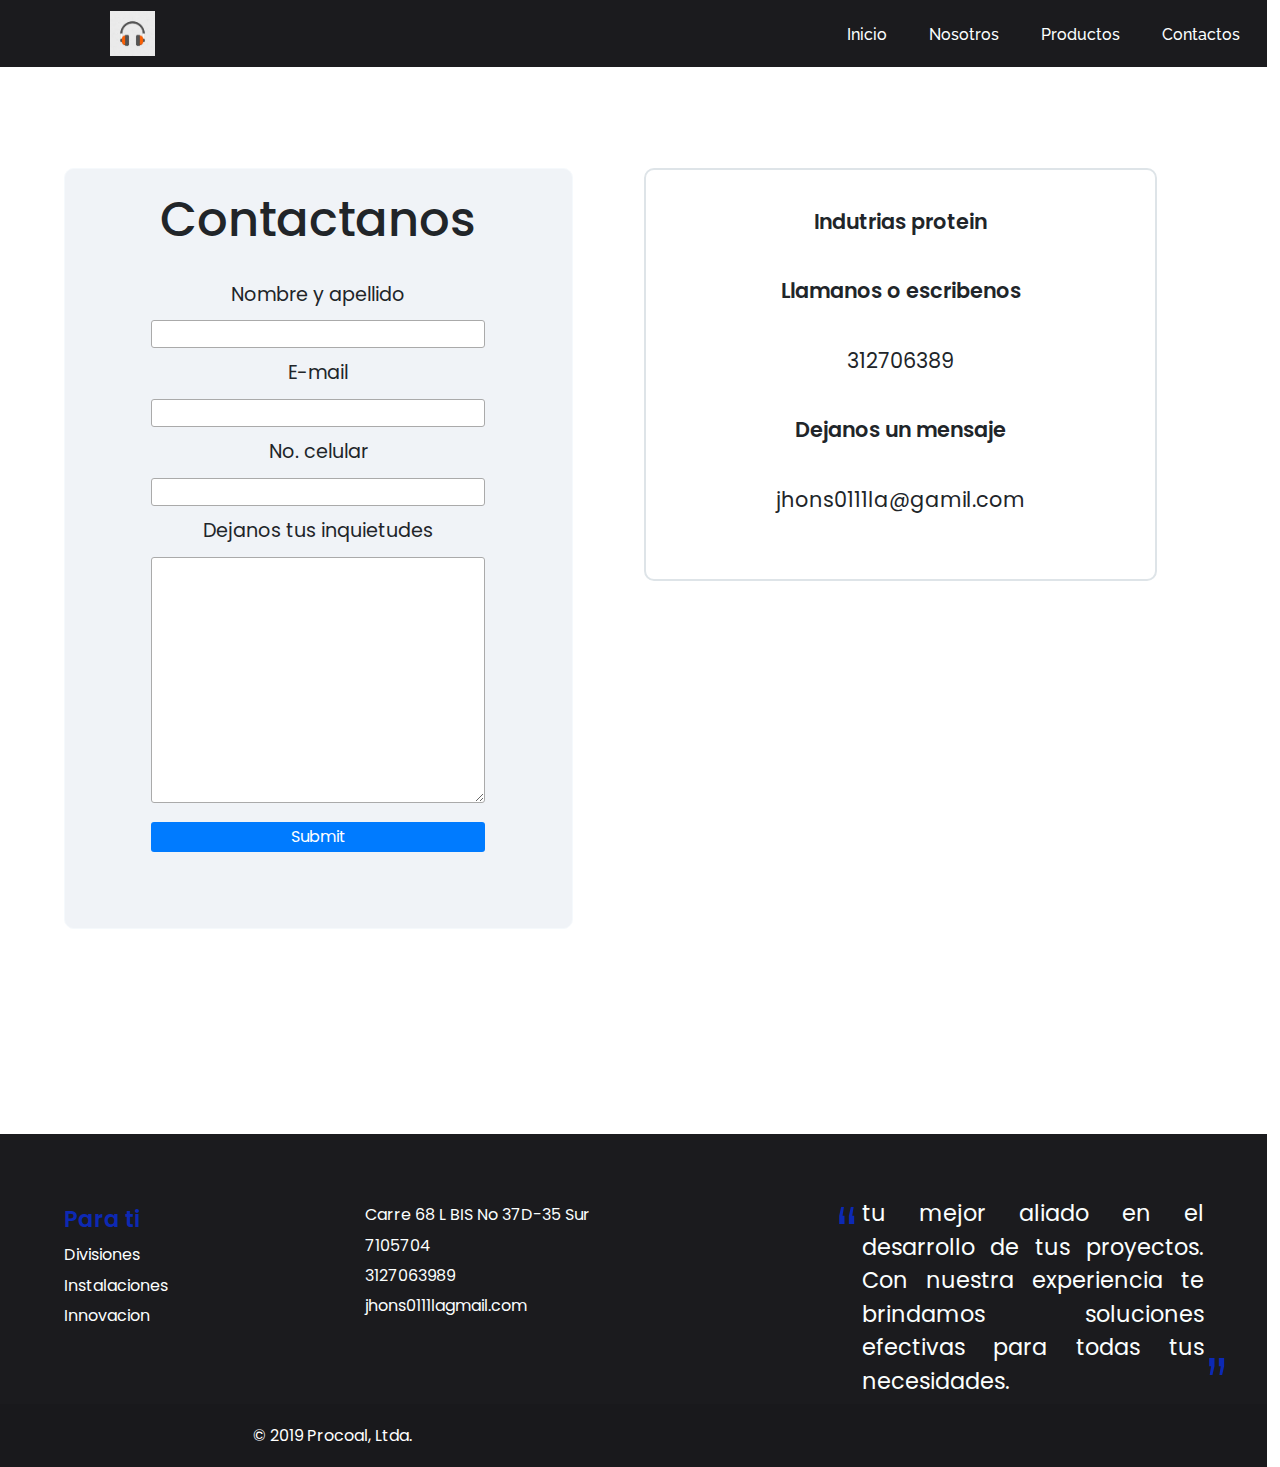
==== contacto.html @ f9df14ce "Se pulen detalles responsive, en la carga de loader, en el selectable de la pagina productos." ====
<!DOCTYPE HTML>
<html lang="en">
	<head>
		<title>tittle</title>
		<meta charset="UTF-8">
		<meta name="viewport" content="width=device-width, user-scalable=no, initial-scale=1.0, maximum-scale=1.0, minimum-scale=1.0 shrink-to-fit=no">

		<!-- Estilos y fuentes -->
		<link rel="stylesheet" href="css/estilos.css" type="text/css" media="all">

		<!-- Bootstrap CSS -->
    	<link rel="stylesheet" href="https://maxcdn.bootstrapcdn.com/bootstrap/4.0.0/css/bootstrap.min.css" 
    	integrity="sha384-Gn5384xqQ1aoWXA+058RXPxPg6fy4IWvTNh0E263XmFcJlSAwiGgFAW/dAiS6JXm" crossorigin="anonymous">

		<!-- Jquery -->
		<script src="https://code.jquery.com/jquery-3.2.1.slim.min.js" integrity="sha384-KJ3o2DKtIkvYIK3UENzmM7KCkRr/rE9/Qpg6aAZGJwFDMVNA/GpGFF93hXpG5KkN" 
		crossorigin="anonymous"></script>

		 <!-- Mis scripts -->
  		<script type="text/javascript" src="js/main.js"></script>

		<!-- Fuentes -->
		<link href="https://fonts.googleapis.com/css?family=Poppins|Raleway:300,400,500,600" rel="stylesheet">

		<!-- Iconos -->

		<link rel="stylesheet" href="https://use.fontawesome.com/releases/v5.6.3/css/all.css" integrity="sha384-UHRtZLI+pbxtHCWp1t77Bi1L4ZtiqrqD80Kn4Z8NTSRyMA2Fd33n5dQ8lWUE00s/" crossorigin="anonymous">

		<!-- popper.js & Boostrap JS -->		

		<script src="https://cdnjs.cloudflare.com/ajax/libs/popper.js/1.12.9/umd/popper.min.js" 
		integrity="sha384-ApNbgh9B+Y1QKtv3Rn7W3mgPxhU9K/ScQsAP7hUibX39j7fakFPskvXusvfa0b4Q" crossorigin="anonymous"></script>
		<script src="https://maxcdn.bootstrapcdn.com/bootstrap/4.0.0/js/bootstrap.min.js" integrity="sha384-JZR6Spejh4U02d8jOt6vLEHfe/JQGiRRSQQxSfFWpi1MquVdAyjUar5+76PVCmYl" 
		crossorigin="anonymous"></script>


	</head>
	<body>
		<section id="global-contacto">
			<header>
				<nav class="navbar navbar-expand-lg navbar-dark">
      				<div class="container-fluid">
						<a class="navbar-brand" href="/">
						  <img src="img/logo.jpg" style="width: 20%;">
						</a>
				        <button class="navbar-toggler" type="button" data-toggle="collapse" data-target="#navbarNav" aria-controls="navbarNav" aria-expanded="false" aria-label="Toggle navigation">
				          <span class="navbar-toggler-icon"></span>
				        </button>
				        <div class="collapse navbar-collapse" id="navbarNav">
				          	<ul class="navbar-nav ml-auto">
				            	<li class="nav-item">
              						<a class="nav-link" href="index.html">Inicio</a>
            					</li>
            					<li class="nav-item">
              						<a class="nav-link" href="nosotros.html">Nosotros</a>
            					</li>
            					<li class="nav-item">
              						<a class="nav-link" href="productos.html">Productos</a>
            					</li>
            					<li class="nav-item">
              						<a class="nav-link" href="contacto.html">Contactos</a>
            					</li>
				          	</ul>
				        </div>
				    </div>
				</nav>			
			</header>
		<section>
		<div class="container cont-contac">
			<div class="cont-uno">
  				<div class="row">
    				<div class="col-11 cont-uno-col">
        				<h1>Contactanos</h1>
      					<form action="MAILTO:jhons0111la@gmail.com" method="GET" enctype="text/plain">
      						<label for="">Nombre y apellido</label>
      						<input type="text">
      						<label for="">E-mail</label>
      						<input type="text">
      						<label for="">No. celular</label>
      						<input type="text">
      						<label for="">Dejanos tus inquietudes</label>
      						<textarea name="" id="" cols="30" rows="10"></textarea>
      						<input type="submit" id="button-contacto">
      					</form>
    				</div>
    			</div>
    		</div>
    	<div class="cont-dos">
    		<div class="row">
   				<div class="col-11 cont-dos-col">
     				<label class="text-cont">Indutrias protein</label>
     				<label class="text-cont">Llamanos o escribenos</label>
     				<label>312706389</label>
     				<label class="text-cont">Dejanos un mensaje</label>
     				<label>jhons0111la@gamil.com</label>
    			</div>
    			<div class="col-11 cont-maps">
      				<iframe src="https://www.google.com/maps/embed?pb=!1m18!1m12!1m3!1d994.232237021357!2d-74.13266837077137!3d4.606742536563148!2m3!1f0!2f0!3f0!3m2!1i1024!2i768!4f13.1!3m3!1m2!1s0x8e3f9ec9b7777277%3A0xb06873776f397aab!2sPROCOAL!5e0!3m2!1ses-419!2sco!4v1553977932232!5m2!1ses-419!2sco" 
      				width="500" height="300" frameborder="0" style="border:0" allowfullscreen></iframe>
    			</div>   
  			</div>
		</div>
		</div>
		</section>


		</section>
		<footer>
		<div class="container cont-footer">
			<div class="row cont-footer">
				<div class="col-3 element_foo">
				<ul>
					<li class="color_foo">Para ti</li>
					<li>Divisiones</li>
					<li>Instalaciones</li>
					<li>Innovacion</li>
				</ul>		
				</div>
				<div class="col-3 element_foo">
				<ul>
					<li><i class="fas fa-building"></i> &nbsp;  &nbsp; Carre 68 L BIS No 37D-35 Sur</li>
					<li><i class="fas fa-phone" class="icon_cont"></i> &nbsp;  &nbsp; 7105704</li>
					<li><i class="fas fa-mobile" class="icon_cont"></i> &nbsp;  &nbsp; 3127063989</li>
					<li><i class="fas fa-envelope" class="icon_cont"></i> &nbsp;  &nbsp; jhons0111lagmail.com</li>
				</ul>		
				</div>
				<div class="col-6 element_foo cont-footer-tres">
					<span class="comilla comilla_one">“</span>				
					<p class="parrafo_foo">
					tu mejor aliado en el desarrollo de tus proyectos. 
					Con nuestra experiencia te brindamos soluciones 
					efectivas para todas tus necesidades.
					</p>	
					<span class="comilla comilla_two">”</span>			
				</div>
			</div>
			<div class="w-100"></div>		
		</div>
		<div class="container-fluid">
			<div class="row copyR">
				<div class="col-6">
					<span>© 2019 Procoal, Ltda.</span>
				</div>
				<div class="col-6 cont-footer-redesS">
					<a href=""><i class="fab fa-facebook img-redesU"></i></a>
					<a href=""><i class="fab fa-twitter-square img-redesD"></i></a>
					<a href=""><i class="fab fa-instagram img-redesT"></i></a>
				</div>
			</div>
		</div>
		</footer>

<!-- 	<i class="fab fa-mailchimp"></i>  micoo	 -->	

<body>
</html>
---- css/estilos.css ----
/* font-family: 'Poppins', sans-serif;
font-family: 'Raleway', sans-serif; */

/* text-rendering: optimizeLegibility;
image-rendering: */

/*azul claro #95AFBA
azul oscuro #3F7CAC
blanco #FFFFFF
gris #7A7D7D
gris claro #D0CFCF*/

/*Paleta azules

negro azulado #0A1128
gris azulado #1F222B
azuloscuro #001F54
azul #034078
azul claro #1282A2
blanco #FEFCFB*/

			/* Vista inicial y pagina principal */
body {
	margin: 0;
	width: 99vw !important; 
    background: #1B1B1E;
    font-family: 'Raleway Poppins', sans-serif;
    text-rendering: optimizelegibility;
}

header{
	background: #1B1B1E !important;
}

#global{
	width: 100%;
	display: inline-block;
    background: white !important;
}

 #logo{
	display: inline-block;
	width: 5vw;
	height: 3vh;
	float: left;
	margin-left: 5vw;	
}

#menu {
	display: inline-block
}


.navbar{
    background: #1B1B1E;
    padding: 1.3vh 7.5% 0 7.5% !important;
}

#navbarNav ul{
	line-height: 3vh;
    text-rendering: optimizeLegibility !important; 
}

#navbarNav ul li{
    padding: 0vh 3.9% 1vh 3.9%;
    font-size: 1rem;
    font-family: 'Raleway', sans-serif;
    font-weight: 500;
    color: #6D676E;
}
#navbarNav ul li a{
	text-decoration: none !important;
	color: #FBFFFE !important;
}

#navbarNav ul li a:hover{
    color: #c9c9c9 !important;
}


.navbar-brand {
    position: relative;
    bottom: 0.6vh;
} 

.bx-wrapper, .bx-viewport {
    box-shadow: 0 0 0 white !important;
    height: 75vh !important;
    width: 100vw;
    border: 0 !important;
    margin: 0 !important;
}

#slider{
	display: inline-block;
    width: 99vw;
}

.cont-slider{
    height: 85vh;
}

.img-slider{
    height: 75vh;
    width: 100%;

}

.bx-caption, .bx-prev, .bx-next, .bx-start, .bx-stop{
    visibility: hidden;
}

.bx-pager{
    position: absolute;
    padding: 0 45.8% 3% 47.4% !important;
    width: 100% !important;
}

.bx-pager-link{    
    width: 1.4rem !important;
    height: 1.4rem !important;
    border-radius: 50% !important;
    opacity: 0.6;
}

#producto{
	width: 55vw;
    margin: 0 auto!important;
    text-align: center;
    text-rendering: optimizeLegibility;
    position: relative;
    bottom: 58vh;
    color: white;
    font-size: 1rem !important;
}

#ascii{
	margin: 0;
}

h1{
    margin: 0;
    text-rendering: optimizeLegibility !important;
    font-size: 3rem !important;
    font-family: 'Poppins', sans-serif !important;
    font-weight: 400;
}

h2{
	padding: 1.5vh 0;
    text-rendering: optimizeLegibility !important;
    font-size: 2rem !important;
    font-family: 'Poppins', sans-serif !important;
}

#f_abajo{
    height: 7vh;
    opacity: 0.7;
    -webkit-border-radius: 50%;
    border-radius: 50%;
    background: #6D676E;
    width: 3.7vw;
    margin: 0 auto;
    padding-top: 1vh;
}


#f_arriba{
    visibility: hidden;
    height: 6.5vh;
    -webkit-border-radius: 50%;
    border-radius: 50%;
    background: #6D676E;
    width: 3.3vw;
    margin: 0 auto;
    position: fixed;
    top: 88vh;
    right: 2%;
    padding: 0.7vh 0 0 0.55%;
    opacity: 0.8;
}

#f_arriba:hover {
    opacity: 0.7;
}

#f_abaj{
	font-size: 3.7rem;
    color: white;
}

#f_arrib{
    font-size: 3rem;
    color: white;
}

.fila{
    height: 42vh;
}

.cont-nosotros, .cont-tittle{
    display: flex;
    flex-direction: column;
    text-align: justify;
    align-items: center;
    padding: 0 !important;
    text-rendering: optimizeLegibility !important;
    margin-bottom: 5vh;
}

hr{
    background: #0D29B4;
    width: 6%;
    height: 0.8px;
}  

.cont-nosotros h3, .tittle-body{
    font-size: 2.3rem;
    font-family: 'Poppins', sans-serif !important;
}

.cont-nosotros h4, .subtittle-body{
    font-weight: 300 !important;
    font-family: 'Raleway', sans-serif !important;
    margin-bottom: 3%;
    font-size: 1.5rem;
}  

.cont-nosotros span{
    font-size: 1.2rem;
    font-weight: 400;
    font-family: 'Raleway', sans-serif;
}

.cont-divisionB, .cont-experiencia{
    background: #1B1B1E;
    padding: 0 !important;
    margin-bottom: 20vh;
}

.cont-experiencia{
    margin-top: 20vh;
}    

.cont-divisionB div{
    padding: 3% !important;
    font-family: 'Raleway', sans-serif;
    text-rendering: optimizeLegibility !important;
    color: #FBFFFE !important;
    display: flex;
    flex-direction: column;
    padding-left: 3% !important;
    text-align: justify;
}

.img-divisionB{
    width: 100%;
    height: 34vh;
}

.cont-div-textU{
    font-size: 2.2rem;
    text-rendering: optimizeLegibility;
    font-family: 'Poppins', sans-serif;
    font-weight: 600;
    margin: 1.5% 0;
}

.cont-div-textD{
    color: #2A4494;
    font-size: 2.1rem;
    height: 7%;
}

.cont-div-textT{
    margin: 1.5% 0;
    font-size: 1.5rem;
    font-weight: 100;
    font-family: 'Raleway', sans-serif;
}

.cont-div-textC{
    width: 75%;
    font-size: 1.2rem;
    font-weight: 400;
    font-family: 'Raleway', sans-serif;
    margin: 1.5% 0;
}

.cont-productos{
    margin-bottom: 10%;
    height: 80%;
}

.cont-productos div{
    padding: 0;
}


.imagen{
    height: 24vh !important;
    width: 100%;   
    padding: 4%;
}

.cont-prod-textD{
    width: 90% !important; 
    margin-left: 5%;
}

.cont-prod-textT{
    margin-left: 5%;   
    width: 95% !important;
}

.cont-tarjeta{
    height: 42vh;
    background-color: #F9FAFC;
    margin: 0 3%;
    border: 1px solid #f6f6f6;
    border-radius: 4px;
    box-shadow: 0px 13px 17px -14px rgba(0,0,0,0.49);
    font-family: 'Raleway', sans-serif;
    text-align: justify;
}

.cont-tarje-datos{
    background: #F9FAFC;
    display: flex;
    flex-direction: column;
    text-align: justify;
    height: auto !important;
    width: 100%;   
    padding: 4% !important;
}

.titulo-tarjeta{
    font-size: 1.1rem;
    font-weight: 600;
}

.texto-tarjeta{
    font-size: 1rem;
}

.info-tarjeta{
    font-size: 0.8rem;
    color: #007bff;
    position: absolute;
    top: 38vh;
    text-decoration: none !important;
    font-weight: 600;
}

.info-tarjeta:hover {
    color: #0055ff;
}

.tituloPrincipal-experiencia{
    font-size: 2.8rem;
    text-rendering: optimizeLegibility;
    font-family: 'Poppins', sans-serif;
    font-weight: 600;
    margin: 5% 0 0 5%;
}

.subtitulo-experiencia{
    font-weight: 500 !important;
    font-size: 1.7rem;
    font-weight: 100;
    font-family: 'Raleway', sans-serif;
    margin: 0 0 1.5% 5%;
}

.subcont-experiencia{
    display: flex;
    flex-direction: column;
    color: white;
    height: 20vh;
}

.linea-experiencia {
    position: relative;
    color: #2A4494;
    font-size: 2.1rem;
    height: 7%;
    left: 95%;
    bottom: 1vh;
}

.w-100 {
    width: 0 !important; 
}

.subcontenedor-experiencia{
    height: 21vh;
}

.datos-experiencia{   
    background: #2A2B2D;
    height: 17vh;
    width: 77%;
    margin: 0 auto;
    color: white;
    display: flex;
    flex-direction: column;
    padding: 1vh 3.7%;
    text-align: justify;
}

.titulo-experiencia{
    color: #0D29B4 !important;
    font-size: 1.2rem;
    font-weight: 600;
    margin-bottom: 1vh;
    font-family: 'Poppins', sans-serif;
}

.texto-experiencia{
    font-size: 1.1rem;
    font-weight: 400;
    margin-bottom: 1vh;
    font-family: 'Raleway', sans-serif;
}





			/* footer */



{}

.{

}

footer{
    height: 30vh;
    background: #1B1B1E;
    margin-top: 0;
}

.element_foo{
    display: inline-block;
    height: 16vh;
    padding: 7vh 0 0 0 !important;
}

.element_foo ul{
    padding: 0;
}

.element_foo li i{
   color: #0D29B4;
}

.color_foo{
   color: #0D29B4 !important;
   font-weight: 600;
   font-size: 1.4rem !important;
}

.element_foo li, p{
   color: #FBFFFE;
   list-style: none;
   font-family: 'Poppins', sans-serif;
   margin: 0.7vh 0;
   font-size: 1rem;
   text-rendering: optimizeLegibility;
}

.parrafo_foo{
   font-size: 1.4rem; 
   width: 60%;
   display: inline-block;
   font-family: 'Poppins', sans-serif;
   text-rendering: optimizeLegibility;
}

.comilla{
    height: 2vh;
    color: #0D29B4;
    font-size: 5rem;
    font-family: 'Raleway', sans-serif;
}

.comilla_one{
    position: absolute;
    right: 60.5%;
    bottom: 9.2vh;
}

.comilla_two{
    position: absolute;
    left: 100%;
    top: 21.5vh;
}

.element_foo_one{
    margin-left: 8vw;
    top: 7vh;
}

.element_foo_two{
    position: relative;
    top: 21vh;
}
.cont-footer{
    height: 30vh;
}

.copyR span{
    line-height: 7vh;
    color: #FFFFFF;
    padding-left: 39.5%;
    font-family: 'Poppins', sans-serif;

}

.copyR i{
    font-size: 4vh;
    color: white;
    padding-left: 30%;
    transition: 6ms;
}

.img-redesU:hover {
    color: #c9c9c9;
}

.img-redesD:hover {
    color: #c9c9c9;
}

.img-redesT:hover {
    color: #c9c9c9;
}


.cont-footer-tres{
    text-align: justify;
    display: flex;
    justify-content: flex-end;  
}
.copyR{
    margin: 0;
    height: 7vh;
    background: #19191c; 
}

.cont-footer-redesS{
    display: flex;
    align-items: center;
    padding-left: 11.4% !important;
}

.tarjetaOne{
    margin-left: 6.7%;
}

/* Productos */

#global-productos{
    width: 100%;
    height: 100vh;
    display: inline-block;
    background: white !important;
}

.cont-tittleUno{
    height: 7vh;
    border-bottom: 0.3px solid lightgray;
    margin-top: 10vh;
    font-size: 1.8rem;
    font-family: 'Poppins', sans-serif !important;
    text-rendering: optimizeLegibility !important;
}

.cont-tittleDos{
    margin-top: 7vh;
    padding-left: 7% !important;
    margin-top: 10vh;
    display: flex;
    flex-flow: column;
    font-size: 1.8rem;
    font-family: 'Poppins', sans-serif !important;
    text-rendering: optimizeLegibility !important;
}

#cantArticulos{
    font-size: 1.3rem !important;
}

#feedback{ 
    font-size: 1.4em; 
}

#con-listado-principal{ 
    padding: 0; 
}

#cont-listado{ 
    padding: 0;
    margin-top: 4vh;
}

#cont-listado li{ 
    line-height: 4vh;
    height: 4vh;
    list-style-type: none;
    margin: 0 !important;
    padding: 0;
    display: inline-block;
    width: 100% !important;
    border: 0.3px solid lightgray;
    padding-left: 9%;
    font-size: 1.1rem;
    font-family: 'Raleway', sans-serif !important; 
}

#button-productos{
    width: 100%;
    display: block;
    border: 0px solid !important;
    border-radius: 3px !important;
    background: #007bff;
    height: 4vh;
    color: white;
    outline: none;
    margin-top: 4vh;
    font-weight: 600;
}

#button-productos:hover{
    background: #066BD7;    
}

.cont-list-productos{
    padding-left: 6.8% !important;
    margin-top: 2vh;
}

.paginationjs-pages ul li{
    display: flex;
    list-style: none;
    position: relative;
    float: left;
    padding: 6px 12px;
    margin-left: -1px;
    line-height: 1.428571429;
    text-decoration: none;
    background-color: #fff;
    border: 1px solid #ddd;
    text-rendering: optimizeLegibility !important;
    font-family: 'Raleway', sans-serif;
    font-size: 1rem;
    font-weight: 600;
}

.paginationjs-pages ul{
        display: flex;
    list-style: none;
    margin-top: 5vh;
    padding-left: 42% !important;
}

#selectable .ui-selected{
    background: #f2f8ff !important;
    color: black !important;
}

#selectable .ui-selectee{
    background: white;
}

.cont-card-productos{
    font-size: 0.95rem;
    font-family: 'Raleway', sans-serif;
    display: flex !important;
    flex-direction: column;
    text-rendering: optimizeLegibility !important;
    text-align: justify;
    margin: 6vh 0;
}

.titulo-card-productos{
    font-weight: 600;
    font-size: 1.2rem;
    margin: 2.5vh 0 1vh 0;
}

#pagination-productos{
    width: 83.333333%;
    padding: 0 15px;
    margin-left: 22.2%;
    max-width: 83.333333%;
}

.paginationjs{
    border-top: 1px solid lightgray;
}

.selector-productos{
    background: #f0f4fa;
    font-size: 1.2rem;
    font-weight: 500;
}

/* {} */
/*Formulario de contacto*/

#global-contacto{
    width: 100%;
    height: 126vh;
    display: inline-block;
}

h1{
    font-weight: 500;
    line-height: 80px;
    margin-bottom: 0px;
    font-size: 1.9rem;
    padding: 4.5% 0 4.5% 0;
}

#button-contacto{
    display: block;
    margin: 4% auto 16% auto !important;
    border: 0px solid !important;
    border-radius: 3px !important;
    background: #007bff;
    height: 30px;
    color: white;
    outline: none;
}

#button-contacto:hover{
    background: #066BD7;    
}

.cont-contac {
    display: flex;
    padding-top: 8%;
}

.cont-uno {
    width: 70%;
    text-align: center;
}

.cont-uno form label, input, textarea, .cont-dos label {
    display: block;
    width: 70% !important;
    text-rendering: optimizeLegibility !important;
    font-family: 'Poppins', sans-serif !important;
    margin: 2.3% auto !important;
    font-size: 1.2rem;
}

.cont-uno input, textarea{
    border: 1px solid #aaaaaa;
    border-radius: 3px;
    outline-color: #3897FC;
    outline-width: 2px;
}

.cont-uno-col{
    background: #f0f3f7;
    border-radius: 10px;
    border: solid 1px #F5F9FC;
}

.cont-dos{
    text-align: center;
    margin-left: 5%;
}

.cont-dos label{
    margin: 0 auto !important;
    width: 55% !important;
    padding: 4% 0;
    font-size: 1.3rem;
}

.cont-dos-col{
    border: solid 2px #dee4e8;
    border-radius: 10px;
    padding: 3% 0 8% 0;
}

.text-cont{
    font-weight: 600;
    padding: 4% 0;
}

.cont-maps{
    padding-top: 6.7%;
    padding-top: 9%;
}

#contenedor-invitacion-productos{
    margin: 12vh auto;
    display: flex;
    flex-direction: column;
    width: 40%;
    text-align: center;
}

.textoUno-invitacion-productos{
    color: #0974e8 !important;
    font-size: 1.1rem;
    margin-bottom: 1vh;
    font-family: 'Poppins', sans-serif;
}

.textoDos-invitacion-productos{
    margin: 0;
    font-size: 0.85rem;
    font-weight: 400;
    font-family: 'Raleway', sans-serif !important;
}
    /*Nosotros*/

.cont-historia{
    display: flex;
    flex-direction: column;
    text-align: justify !important;
    align-items: center;
    color
}

.cont-historia p{
    border: solid gray 0.5px;
    border-radius: 10px;
    color: black !important;
    font-size: 1.2rem;
    font-weight: 400;
    font-family: 'Raleway', sans-serif !important;
    padding: 3%;
    margin-bottom: 2vh;
    margin-top: 10vh;
}

.tittle-nosotros{
    font-size: 2.3rem;
    font-family: 'Poppins', sans-serif !important;
    margin: 8vh 0 0 0;
}

.msgColaboracion{
    font-weight: 600;
    font-family: 'Raleway', sans-serif !important;
    border: 1px solid black;
    border-radius: 100%;
    align-content: center;
    padding: 3.8%;
    margin: 0 auto;
    padding-top: 12%;
    box-shadow: 1px 13px 21px -13px rgba(0,0,0,0.75);
}

.prueba{
    color: black;
    font-size: 2rem;
    border: 2px solid red;
    border-radius: 50%;
    width: 10%;
}

.msgUno{
    height: 6vw;
    width: 6vw;
    padding: 4vh 1%;
    text-align: center;
    font-size: 1rem;
    font-weight: 600;
}

.prueba:hover{
    font-size: 2.5rem;
    transition-timing-function: ease;
    transition-duration: 400ms; 

}


.msgDos{
    height: 7vw;
    width: 7vw;
    text-align: center;
    font-size: 1rem;
    font-weight: 600;
    padding: 5.4vh 0 0 0;

}

.msgUno:hover{
    transform: scale(1.15);
    transition-timing-function: ease;
    transition-duration: 400ms; 
}

.msgDos:hover{
    transform: scale(1.15);
    transition-timing-function: ease;
    transition-duration: 400ms; 
}

.fila-uno-nosotros{
    margin-top: 6vh;
}

.fila-dos-nosotros{
    margin-top: 5vh;
}

.fila-tres-nosotros{
    margin-top: 7vh;
}

.fila-cuatro-nosotros{
    margin-top: 2vh;
    text-align: center;
    height: 34vh;
}

.cont-abajo-uno{
    margin-top: 11vh;
    margin-left: -8px;
}

.cont-abajo-dos{
    margin-top: 13vh;
    margin-left: 25%
}

.contenedor-nosotros-mision{
    margin-top: 10vh;
    display: flex;
    flex-direction: column;
    text-align: justify;
    border: solid lightgray 0.5px;
    border-radius: 10px;
    padding: 1.5%;
}

.contenedor-nosotros-vision{
    display: flex;
    flex-direction: column;
    text-align: justify;
    align-items: flex-end;
    border: solid lightgray 0.5px;
    border-radius: 10px;
    padding: 1.5%;
    margin-top: 7vh;
}

.titulo-nosotros-misionVision{
    color: #0974e8 !important;
    font-size: 1.3rem;
    font-weight: 600;
    margin-bottom: 1vh;
    font-family: 'Poppins', sans-serif;
}

.texto-nosotros-misionVision{
    font-size: 1.2rem;
    font-weight: 400;
    font-family: 'Raleway', sans-serif !important;
}

.linea-nosotros{
    color: #2A4494;
    font-size: 2.1rem;
    height: 7%;
    margin-bottom: 10vh;
}

.contenedor-nosotros-circulos{
    margin: 8vh 0 5vh 0;
    text-align: center;
    display: flex;
    flex-direction: column;
}

.contenedor-nosotros-circulos span{
    font-family: 'Poppins', sans-serif;
    color: gray;
    font-weight: 100;
    height: 2.4vh;
}

.circuloUno-nosotros{
    font-size: 1.8rem;
}

.circuloDos-nosotros{
    font-size: 1.6rem;
}

.circuloTres-nosotros{
    font-size: 1.4rem;
}

.contenedor-contacto-nosotros{
    flex-direction: column;
    display: flex;
        align-items: center;
}

.texto-nosotros-contacto{
    font-size: 1.2rem;
    font-weight: 400;
    font-family: 'Raleway', sans-serif !important;
    padding: 3% 3% 0 3%;
    margin-top: 0vh;  
}

.textoDos-nosotros-contacto{
    font-size: 0.8rem;
    font-weight: 100;
    padding: 0;
    font-family: 'Raleway', sans-serif !important;
    margin: 3vh auto 0.5vh auto;
}


.boton-nosotros{
    font-weight: 600;
    border: 0px solid !important;
    border-radius: 3px !important;
    background: #007bff;
    height: 30px;
    color: white !important;
    outline: none;
    width: 16%;
    font-family: 'Raleway', sans-serif !important;
    text-decoration: none !important;
    padding-top: 0.4vh;
}

.boton-nosotros:hover{
    background: #066BD7;    
}
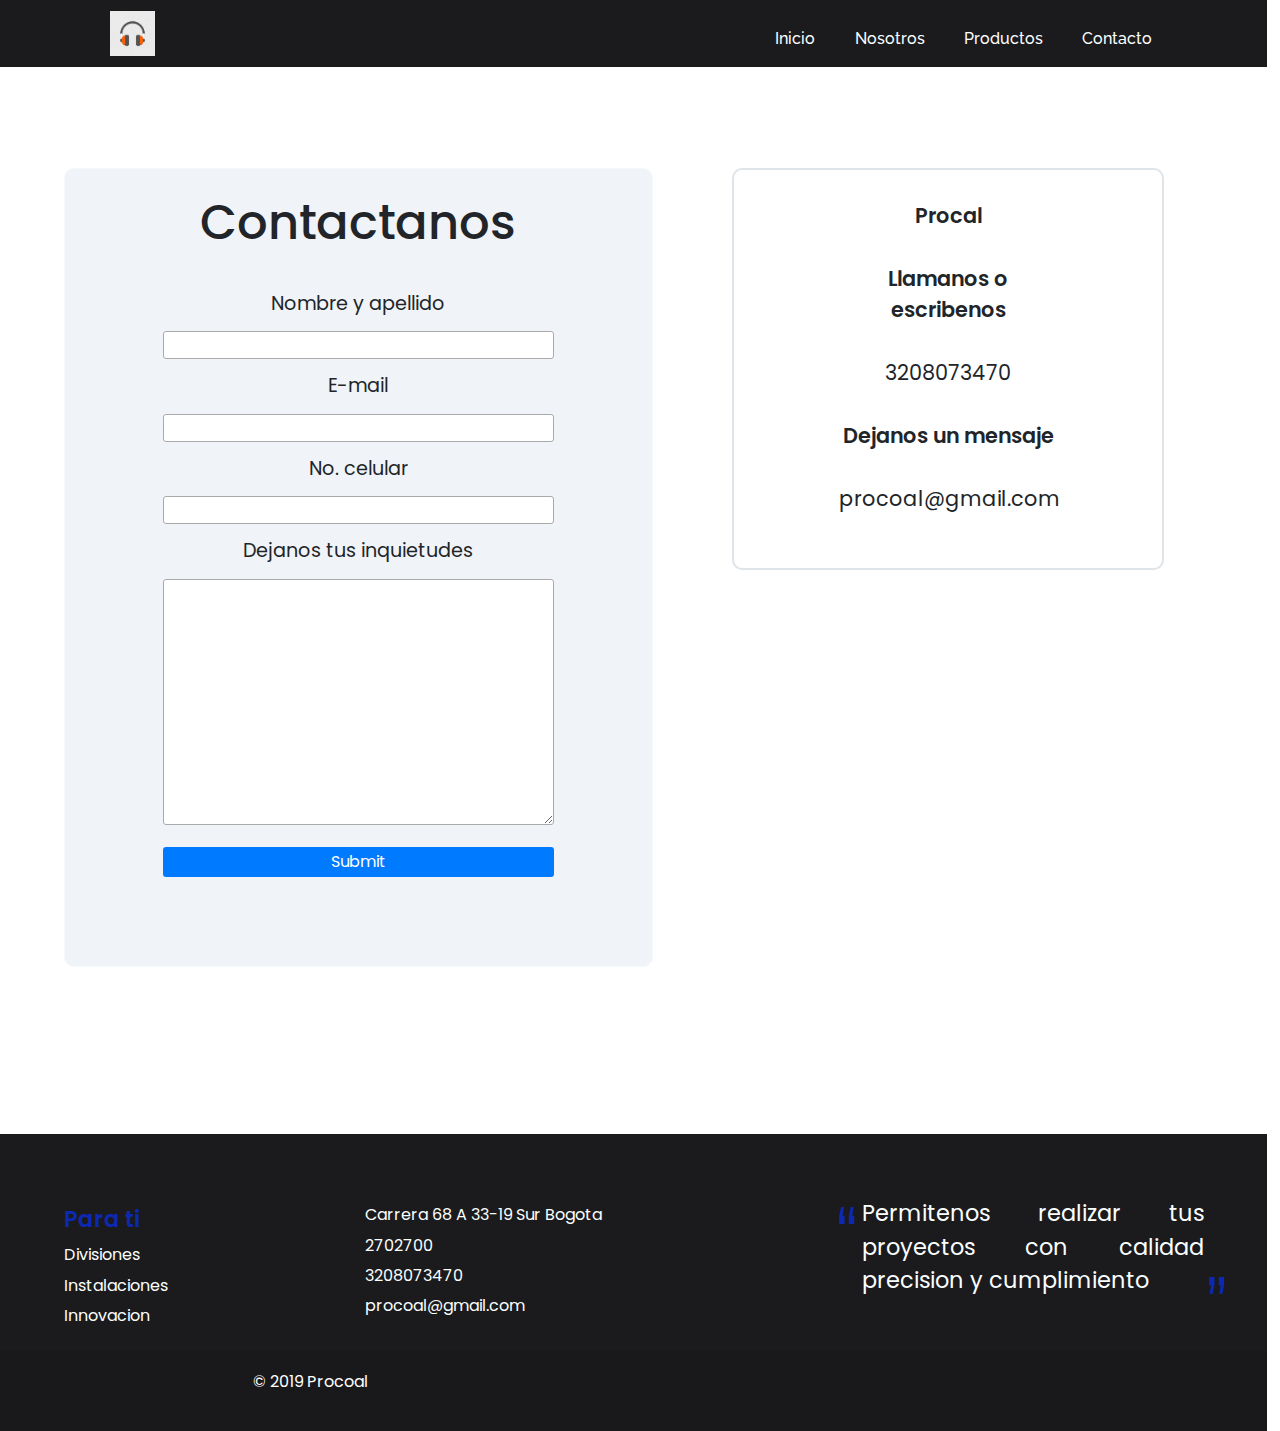
==== commit e1d63a4e: "Se adapta el sitio web en un 100% a dispositivos mobiles y se ingresar la informacion de la empresa " ====
--- a/contacto.html
+++ b/contacto.html
@@ -58,18 +58,18 @@
               						<a class="nav-link" href="productos.html">Productos</a>
             					</li>
             					<li class="nav-item">
-              						<a class="nav-link" href="contacto.html">Contactos</a>
+              						<a class="nav-link" href="contacto.html">Contacto</a>
             					</li>
 				          	</ul>
 				        </div>
 				    </div>
 				</nav>			
 			</header>
-		<section>
+		<section class="cont-mobile-contacto">
 		<div class="container cont-contac">
 			<div class="cont-uno">
   				<div class="row">
-    				<div class="col-11 cont-uno-col">
+    				<div class="col-12 col-sm-12 col-md-11 col-lg-11 cont-uno-col">
         				<h1>Contactanos</h1>
       					<form action="MAILTO:jhons0111la@gmail.com" method="GET" enctype="text/plain">
       						<label for="">Nombre y apellido</label>
@@ -87,16 +87,16 @@
     		</div>
     	<div class="cont-dos">
     		<div class="row">
-   				<div class="col-11 cont-dos-col">
-     				<label class="text-cont">Indutrias protein</label>
+   				<div class="col-12 col-sm-12 col-md-11 col-lg-11 cont-dos-col">
+     				<label class="text-cont">Procal</label>
      				<label class="text-cont">Llamanos o escribenos</label>
-     				<label>312706389</label>
+     				<label>3208073470</label>
      				<label class="text-cont">Dejanos un mensaje</label>
-     				<label>jhons0111la@gamil.com</label>
+     				<label id="email-mobile">procoal@gmail.com</label>
     			</div>
-    			<div class="col-11 cont-maps">
+    			<div class="col-12 col-sm-12 col-md-12 col-lg-11 cont-maps">
       				<iframe src="https://www.google.com/maps/embed?pb=!1m18!1m12!1m3!1d994.232237021357!2d-74.13266837077137!3d4.606742536563148!2m3!1f0!2f0!3f0!3m2!1i1024!2i768!4f13.1!3m3!1m2!1s0x8e3f9ec9b7777277%3A0xb06873776f397aab!2sPROCOAL!5e0!3m2!1ses-419!2sco!4v1553977932232!5m2!1ses-419!2sco" 
-      				width="500" height="300" frameborder="0" style="border:0" allowfullscreen></iframe>
+      				class="image-maps" frameborder="0" style="border:0" allowfullscreen></iframe>
     			</div>   
   			</div>
 		</div>
@@ -106,9 +106,9 @@
 
 		</section>
 		<footer>
-		<div class="container cont-footer">
+		<div class="container">
 			<div class="row cont-footer">
-				<div class="col-3 element_foo">
+				<div class="col-12 col-sm-12 col-md-3 col-lg-3 element_foo d-sm-none d-md-block d-none d-sm-block">
 				<ul>
 					<li class="color_foo">Para ti</li>
 					<li>Divisiones</li>
@@ -116,30 +116,27 @@
 					<li>Innovacion</li>
 				</ul>		
 				</div>
-				<div class="col-3 element_foo">
+				<div class="col-12 col-sm-12 col-md-3 col-lg-3 element_foo">
 				<ul>
-					<li><i class="fas fa-building"></i> &nbsp;  &nbsp; Carre 68 L BIS No 37D-35 Sur</li>
-					<li><i class="fas fa-phone" class="icon_cont"></i> &nbsp;  &nbsp; 7105704</li>
-					<li><i class="fas fa-mobile" class="icon_cont"></i> &nbsp;  &nbsp; 3127063989</li>
-					<li><i class="fas fa-envelope" class="icon_cont"></i> &nbsp;  &nbsp; jhons0111lagmail.com</li>
+					<li><i class="fas fa-building"></i> &nbsp;  &nbsp; Carrera 68 A 33-19 Sur Bogota</li>
+					<li><i class="fas fa-phone" class="icon_cont"></i> &nbsp;  &nbsp; 2702700</li>
+					<li><i class="fas fa-mobile" class="icon_cont"></i> &nbsp;  &nbsp; 3208073470</li>
+					<li><i class="fas fa-envelope" class="icon_cont"></i> &nbsp;  &nbsp; procoal@gmail.com</li>
 				</ul>		
 				</div>
-				<div class="col-6 element_foo cont-footer-tres">
+				<div class="d-none d-sm-block col-md-6 col-lg-6 element_foo cont-footer-tres">
 					<span class="comilla comilla_one">“</span>				
 					<p class="parrafo_foo">
-					tu mejor aliado en el desarrollo de tus proyectos. 
-					Con nuestra experiencia te brindamos soluciones 
-					efectivas para todas tus necesidades.
+					Permitenos realizar tus proyectos con calidad precision y cumplimiento
 					</p>	
 					<span class="comilla comilla_two">”</span>			
 				</div>
 			</div>
-			<div class="w-100"></div>		
 		</div>
 		<div class="container-fluid">
 			<div class="row copyR">
 				<div class="col-6">
-					<span>© 2019 Procoal, Ltda.</span>
+					<span>© 2019 Procoal</span>
 				</div>
 				<div class="col-6 cont-footer-redesS">
 					<a href=""><i class="fab fa-facebook img-redesU"></i></a>
--- a/css/estilos.css
+++ b/css/estilos.css
@@ -21,35 +21,35 @@
 azul claro #1282A2
 blanco #FEFCFB*/
 
-			/* Vista inicial y pagina principal */
+            /* Vista inicial y pagina principal */
 body {
-	margin: 0;
-	width: 99vw !important; 
+    margin: 0;
+    width: 99vw !important; 
     background: #1B1B1E;
     font-family: 'Raleway Poppins', sans-serif;
     text-rendering: optimizelegibility;
 }
 
 header{
-	background: #1B1B1E !important;
+    background: #1B1B1E !important;
 }
 
 #global{
-	width: 100%;
-	display: inline-block;
+    width: 100%;
+    display: inline-block;
     background: white !important;
 }
 
  #logo{
-	display: inline-block;
-	width: 5vw;
-	height: 3vh;
-	float: left;
-	margin-left: 5vw;	
+    display: inline-block;
+    width: 5vw;
+    height: 3vh;
+    float: left;
+    margin-left: 5vw;   
 }
 
 #menu {
-	display: inline-block
+    display: inline-block
 }
 
 
@@ -58,21 +58,23 @@
     padding: 1.3vh 7.5% 0 7.5% !important;
 }
 
-#navbarNav ul{
-	line-height: 3vh;
-    text-rendering: optimizeLegibility !important; 
-}
-
-#navbarNav ul li{
-    padding: 0vh 3.9% 1vh 3.9%;
+.nav-item{
+    margin: 0 3%;
     font-size: 1rem;
     font-family: 'Raleway', sans-serif;
     font-weight: 500;
     color: #6D676E;
 }
+
+#navbarNav ul{
+    width: 43vh;
+    display: flex;
+    justify-content: center;
+}
+
 #navbarNav ul li a{
-	text-decoration: none !important;
-	color: #FBFFFE !important;
+    text-decoration: none !important;
+    color: #FBFFFE !important;
 }
 
 #navbarNav ul li a:hover{
@@ -94,7 +96,7 @@
 }
 
 #slider{
-	display: inline-block;
+    display: inline-block;
     width: 99vw;
 }
 
@@ -113,20 +115,20 @@
 }
 
 .bx-pager{
-    position: absolute;
-    padding: 0 45.8% 3% 47.4% !important;
+    display: flex;
+    justify-content: center;
+    padding-bottom: 5.5vh;
     width: 100% !important;
 }
 
 .bx-pager-link{    
-    width: 1.4rem !important;
-    height: 1.4rem !important;
-    border-radius: 50% !important;
-    opacity: 0.6;
+    width: 1.8rem!important;
+    height: 0.4rem !important;
+    opacity: 0.8;
 }
 
 #producto{
-	width: 55vw;
+    width: 55vw;
     margin: 0 auto!important;
     text-align: center;
     text-rendering: optimizeLegibility;
@@ -137,7 +139,7 @@
 }
 
 #ascii{
-	margin: 0;
+    margin: 0;
 }
 
 h1{
@@ -149,37 +151,21 @@
 }
 
 h2{
-	padding: 1.5vh 0;
+    padding: 1.5vh 0;
     text-rendering: optimizeLegibility !important;
     font-size: 2rem !important;
     font-family: 'Poppins', sans-serif !important;
 }
 
-#f_abajo{
-    height: 7vh;
-    opacity: 0.7;
-    -webkit-border-radius: 50%;
-    border-radius: 50%;
-    background: #6D676E;
-    width: 3.7vw;
-    margin: 0 auto;
-    padding-top: 1vh;
-}
-
-
 #f_arriba{
     visibility: hidden;
-    height: 6.5vh;
-    -webkit-border-radius: 50%;
-    border-radius: 50%;
     background: #6D676E;
-    width: 3.3vw;
     margin: 0 auto;
     position: fixed;
     top: 88vh;
     right: 2%;
-    padding: 0.7vh 0 0 0.55%;
     opacity: 0.8;
+    padding: 0.86rem;
 }
 
 #f_arriba:hover {
@@ -187,12 +173,16 @@
 }
 
 #f_abaj{
-	font-size: 3.7rem;
+    font-size: 3.7rem;
     color: white;
+    background: rgb(109, 103, 110);
+    opacity: 0.7;
+    font-size: 1.5rem;
+    padding: 1.2rem;
 }
 
 #f_arrib{
-    font-size: 3rem;
+    font-size: 1.7rem;
     color: white;
 }
 
@@ -257,7 +247,7 @@
 
 .img-divisionB{
     width: 100%;
-    height: 34vh;
+    height: 34vh !important;
 }
 
 .cont-div-textU{
@@ -318,12 +308,10 @@
 .cont-tarjeta{
     height: 42vh;
     background-color: #F9FAFC;
-    margin: 0 3%;
     border: 1px solid #f6f6f6;
     border-radius: 4px;
     box-shadow: 0px 13px 17px -14px rgba(0,0,0,0.49);
     font-family: 'Raleway', sans-serif;
-    text-align: justify;
 }
 
 .cont-tarje-datos{
@@ -429,7 +417,7 @@
 
 
 
-			/* footer */
+            /* footer */
 
 
 
@@ -440,9 +428,12 @@
 }
 
 footer{
-    height: 30vh;
     background: #1B1B1E;
     margin-top: 0;
+    height: 33vh !important;
+    display: flex !important;
+    flex-direction: column;
+    justify-content: space-between;
 }
 
 .element_foo{
@@ -476,7 +467,7 @@
 
 .parrafo_foo{
    font-size: 1.4rem; 
-   width: 60%;
+   width: 100%;
    display: inline-block;
    font-family: 'Poppins', sans-serif;
    text-rendering: optimizeLegibility;
@@ -498,7 +489,7 @@
 .comilla_two{
     position: absolute;
     left: 100%;
-    top: 21.5vh;
+    top: 12.5vh;
 }
 
 .element_foo_one{
@@ -509,9 +500,6 @@
 .element_foo_two{
     position: relative;
     top: 21vh;
-}
-.cont-footer{
-    height: 30vh;
 }
 
 .copyR span{
@@ -544,12 +532,11 @@
 
 .cont-footer-tres{
     text-align: justify;
-    display: flex;
-    justify-content: flex-end;  
+    padding-left: 20% !important;
 }
 .copyR{
     margin: 0;
-    height: 7vh;
+    height: 9vh;
     background: #19191c; 
 }
 
@@ -559,9 +546,13 @@
     padding-left: 11.4% !important;
 }
 
-.tarjetaOne{
-    margin-left: 6.7%;
-}
+.estilos-contTrajetas{
+    display: flex;
+    justify-content: space-around;
+    flex-direction: row;
+    flex-wrap: wrap !important;
+}
+
 
 /* Productos */
 
@@ -799,8 +790,8 @@
 }
 
 .cont-maps{
-    padding-top: 6.7%;
     padding-top: 9%;
+    padding-right: 8% !important;
 }
 
 #contenedor-invitacion-productos{
@@ -824,6 +815,12 @@
     font-weight: 400;
     font-family: 'Raleway', sans-serif !important;
 }
+
+.image-maps {
+    width: 110% !important;
+    height: 35vh !important;
+}
+
     /*Nosotros*/
 
 .cont-historia{
@@ -831,7 +828,6 @@
     flex-direction: column;
     text-align: justify !important;
     align-items: center;
-    color
 }
 
 .cont-historia p{
@@ -900,13 +896,15 @@
 }
 
 .msgUno:hover{
-    transform: scale(1.15);
+    -webkit-transform: scale(1.15);
+            transform: scale(1.15);
     transition-timing-function: ease;
     transition-duration: 400ms; 
 }
 
 .msgDos:hover{
-    transform: scale(1.15);
+    -webkit-transform: scale(1.15);
+            transform: scale(1.15);
     transition-timing-function: ease;
     transition-duration: 400ms; 
 }
@@ -1047,3 +1045,271 @@
 .boton-nosotros:hover{
     background: #066BD7;    
 }
+
+
+    /* Estilos para dispositivos mobiles */
+
+
+
+    @media (max-width: 575.98px) { 
+    
+    /* Landin page estilos para mobile*/
+
+    footer {
+        height: 40vh !important;
+    }
+
+
+    h1{
+        font-size: 2rem !important;
+    }
+
+    .navbar-brand {
+        padding-top: 0.8125rem;
+    }
+
+    .bx-pager{
+        margin-bottom: 10px;
+    }
+
+    .navbar-toggler{
+        padding: .25rem !important;
+    }
+
+    .navbar-brand {
+        margin-right: 0 !important;
+    }
+        
+    header{
+        width: 101%;
+    }
+
+    .cont-slider {
+        height: 80vh;
+    }
+
+    .cont-divisionB{
+        height: 70vh;
+        padding: 0 5% 0 5% !important;
+        margin-bottom: 6vh;
+        align-items: center;
+    }
+
+    .cont-nosotros-small{
+        height: 65vh;
+        padding: 4vh 5% 4vh 5% !important;
+        align-items: center;
+    }
+
+    .cont-divisionB div{
+        align-items: center;
+    }
+    
+    .cont-div-textD {
+        height: 0%;
+        line-height: 1vh;
+    }
+
+    .cont-div-textT {
+        margin: 10.5% 0;
+    }
+
+    .alto-smoll-view{
+        height: 18vh;
+    }
+
+    .info-tarjeta{
+        position: inherit;
+    }
+    
+    .cont-tarjeta{
+        display: flex;
+        flex-direction: column;
+        height: 60vh;
+        margin: 3vh;
+    }
+
+    .imagen{
+        height: 35vh !important;
+    }
+    
+    .cont-productos{
+        padding: 4vh 5% 0 5% !important;
+        margin-bottom: 6vh;
+    }
+    
+    .datos-experiencia {  
+        width: 100%;
+        margin: 0 !important;
+    }
+
+    .cont-experiencia {
+        height: 120vh;
+        margin-top: 12vh;
+        padding-top: 3vh !important;
+    }
+
+    .datos-experiencia {
+        height: 21vh;
+    }
+
+    .w-100 {
+        height: 8vh;
+    }
+
+    .cont-footer {
+        height: 23vh;
+        background: #1B1B1E;
+    }
+
+    .copyR {
+        height: 14vh;
+        margin-top: 6vh;
+    }
+
+    .copyR span {
+    font-size: 0.95rem;
+    line-height: 13vh;
+    padding-left: 0;
+
+    }
+    
+    .element_foo {
+        padding: 7vh !important;
+    }
+
+    .cont-experiencia {
+        margin-bottom: 16vh;
+    }
+
+    /* Pagina nosotros estilos para mobile*/
+
+
+    .fila-uno-nosotros {
+        margin-top: 0vh !important;
+    }
+
+    .fila-dos-nosotros {
+        margin-top: 0vh !important;
+    }
+
+    .cont-historia {
+        text-align: center !important;
+    }
+    
+    .linea-nosotros {
+        margin-bottom: 0vh;
+    }
+
+    .msgUno, .msgDos{
+        height: 15vh;
+        width: 33vw;
+        padding: 5vh 1%;
+    }
+    
+    .cont-abajo-uno {
+        margin: 0 !important;
+    }
+
+    .margin-smartp{
+        margin-top: 3vh;
+    }
+
+    .fila-tres-nosotros {
+        margin-top: 1vh;
+    }
+
+    .contenedor-nosotros-mision {
+        margin-top: 0vh;
+    }
+
+    .contenedor-nosotros-vision {
+        margin-top: 7vh;
+    }
+
+    .contenedor-nosotros-circulos {
+        margin: 0vh 0 -1vh 0;
+    }
+    
+    .fila-cuatro-nosotros {
+        height: 38vh;
+    }
+
+    .textoDos-nosotros-contacto {
+        font-size: 0.95rem;
+    }
+
+    .boton-nosotros {
+        height: 32px;
+        width: 63%;
+        padding-top: 0.7vh;
+    }
+    
+    /* pagina contacto estilos para mobile*/
+
+
+    .cont-contac {
+        flex-direction: column;
+    
+    }
+
+    #global-contacto{
+        height: auto !important;
+    }
+    
+    .cont-mobile-contacto{
+        padding: 0 4% 0 6%;
+    }
+    
+    .cont-uno {
+        width: 100%;
+        margin-bottom: 5vh;
+        margin-top: 2vh;
+    }
+
+    .cont-dos {
+        margin-left: 0 !important;
+        margin-bottom: 3vh;
+    }
+
+    .cont-dos-col {
+        margin-bottom: 2vh;
+    }
+
+    #email-mobile{
+        width: 100% !important;
+    }
+
+    .cont-maps{
+        padding-left: 0 !important;
+        margin-bottom: 3vh;
+    }
+
+    /* Pagina productos estilos para Mobile */
+
+
+    .cont-princ-mobile{
+        display: flex;
+        flex-direction: column;
+    }
+
+    #con-listado-principal {
+        padding: 0 5%;
+    }
+    
+    #button-productos {
+        height: 6vh;
+        font-size: 1.2rem;
+    }
+
+    #cont-listado li {
+        line-height: 5.4vh;
+        height: 5.4vh;
+        padding-left: 0 !important;
+    }
+
+    .cont-tittleUno {
+        border-bottom: 0px;
+    }
+
+    }